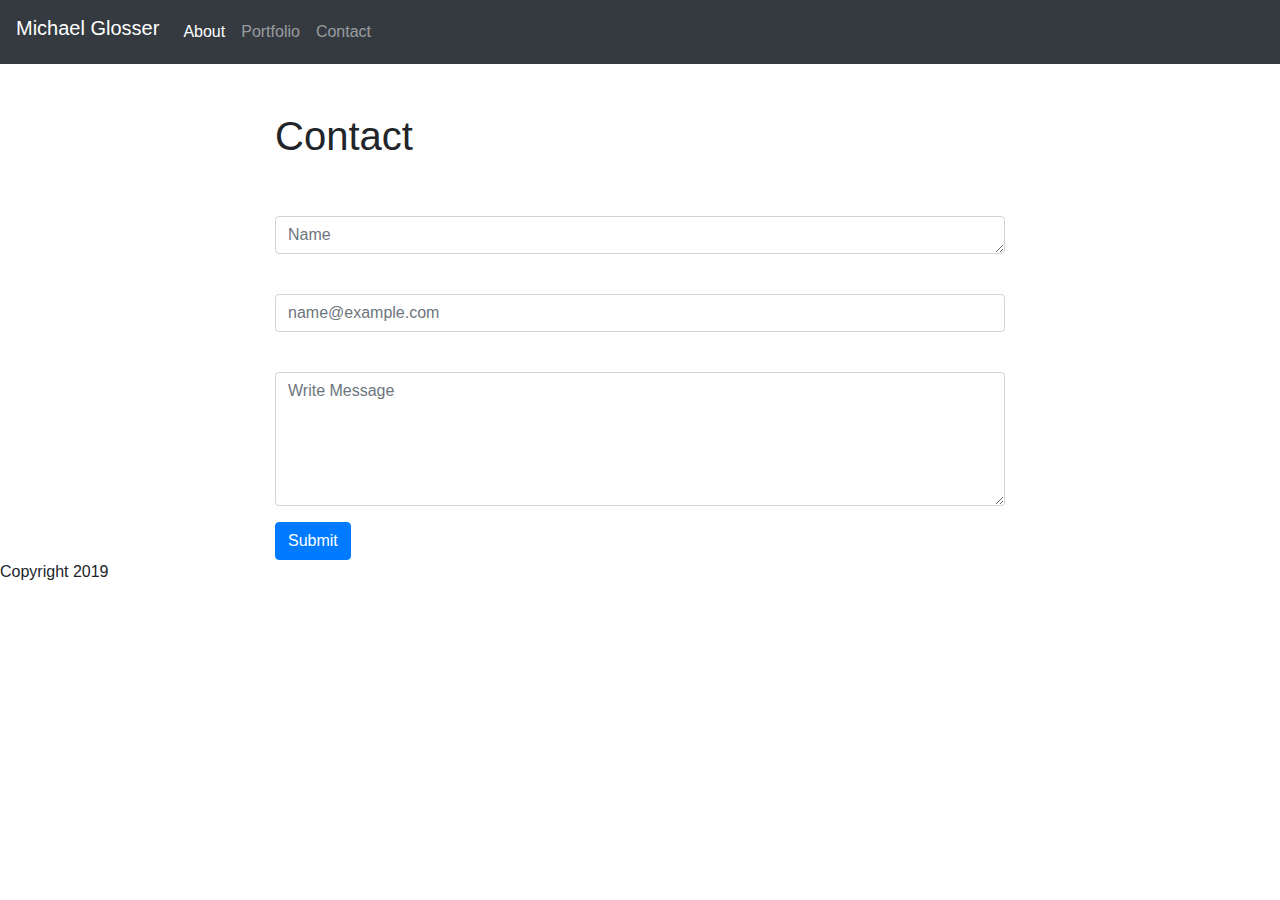
==== contact.html @ ff2b6882 "initial site files" ====
<!DOCTYPE html>
<html lang="en-us">
<head>
    <meta charset="UTF-8">
    <meta name="viewport" content="width=device-width, initial-scale=1.0">
    <title>Basic-Portfolio</title>
    <link rel="stylesheet" href="../bootstrap-portfolio/assets/css/reset.css">
    <link rel="stylesheet" href="https://stackpath.bootstrapcdn.com/bootstrap/4.3.1/css/bootstrap.min.css" integrity="sha384-ggOyR0iXCbMQv3Xipma34MD+dH/1fQ784/j6cY/iJTQUOhcWr7x9JvoRxT2MZw1T" crossorigin="anonymous">
    <link rel="stylesheet" href="../bootstrap-portfolio/assets/css/style.css">
   
</head>

<body>
    <header>
                <nav class="navbar navbar-expand-lg navbar-dark bg-dark">
                    <h1 class="navbar-brand">Michael Glosser</h1>
                    <button class="navbar-toggler" type="button" data-toggle="collapse" data-target="#navbarNavAltMarkup" aria-controls="navbarNavAltMarkup" aria-expanded="false" aria-label="Toggle navigation">
                      <span class="navbar-toggler-icon"></span>
                    </button>
                    <div class="collapse navbar-collapse" id="navbarNavAltMarkup">
                      <div class="navbar-nav">
                        <a class="nav-item nav-link active" href="index.html">About <span class="sr-only">(current)</span></a>
                        <a class="nav-item nav-link" href="portfolio.html">Portfolio</a>
                        <a class="nav-item nav-link" href="contact.html">Contact</a>
                      </div>
                    </div>
                  </nav>
    </header>
    <br>
    <br>
   <div class="container">
     <div class="row">
       <div class="col-md-12 offset-md-2">
         <div class="page-header">
           <h1>Contact</h1>
         </div>
         <br>
         <div class="row">
           <div class="col-md-8 ">
              <form>
                  
                <div class="form-group">
                  <label for="exampleFormControlTextarea1"></label>
                  <textarea class="form-control" id="exampleFormControlTextarea1" placeholder="Name" rows="1"></textarea>
                </div>
                  <div class="form-group">
                    <label for="exampleFormControlInput1"></label>
                    <input type="email" class="form-control" id="exampleFormControlInput1" placeholder="name@example.com">
                  </div>
                  <div class="form-group">
                    <label for="exampleFormControlTextarea1"></label>
                    <textarea class="form-control" id="exampleFormControlTextarea1" placeholder="Write Message" rows="5"></textarea>
                  </div>
                  <button type="submit" class="btn btn-primary">Submit</button>
                </form>
           </div>
         </div>
       </div>
     </div>
   </div>
   
   <div class="footer"><p>Copyright 2019</p>
   </div>
 


<script src="https://code.jquery.com/jquery-3.3.1.slim.min.js" integrity="sha384-q8i/X+965DzO0rT7abK41JStQIAqVgRVzpbzo5smXKp4YfRvH+8abtTE1Pi6jizo" crossorigin="anonymous"></script>
<script src="https://cdnjs.cloudflare.com/ajax/libs/popper.js/1.14.7/umd/popper.min.js" integrity="sha384-UO2eT0CpHqdSJQ6hJty5KVphtPhzWj9WO1clHTMGa3JDZwrnQq4sF86dIHNDz0W1" crossorigin="anonymous"></script>
<script src="https://stackpath.bootstrapcdn.com/bootstrap/4.3.1/js/bootstrap.min.js" integrity="sha384-JjSmVgyd0p3pXB1rRibZUAYoIIy6OrQ6VrjIEaFf/nJGzIxFDsf4x0xIM+B07jRM" crossorigin="anonymous"></script>   
</body>

</html>
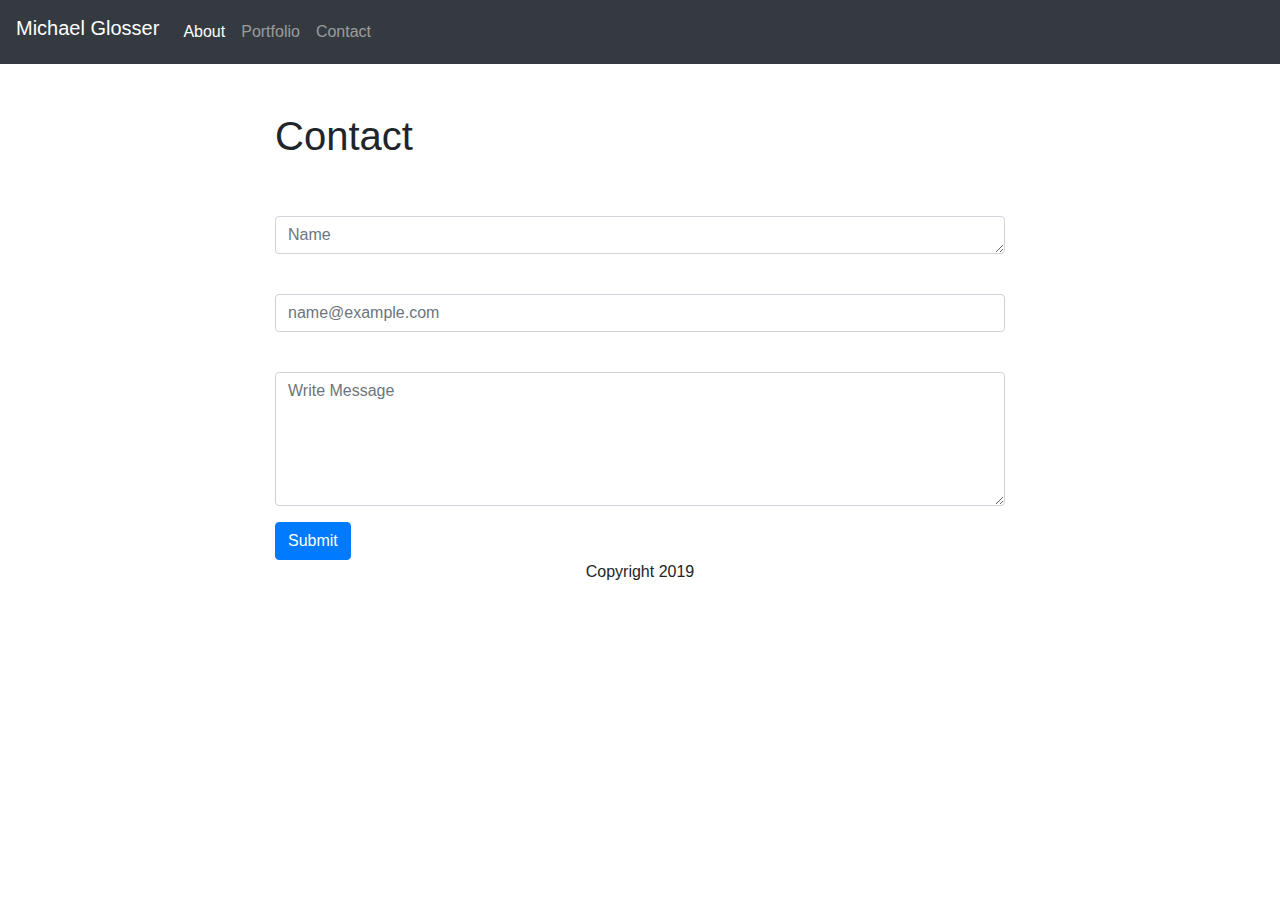
==== commit b617d03f: "updated site files" ====
--- a/contact.html
+++ b/contact.html
@@ -58,9 +58,14 @@
        </div>
      </div>
    </div>
-   
-   <div class="footer"><p>Copyright 2019</p>
-   </div>
+   <div class="row">
+      <div class="col-md-12">
+        <div class="text-center">
+          <p>Copyright 2019</p>
+        </div>
+      </div>
+    </div>
+
  
 
 
